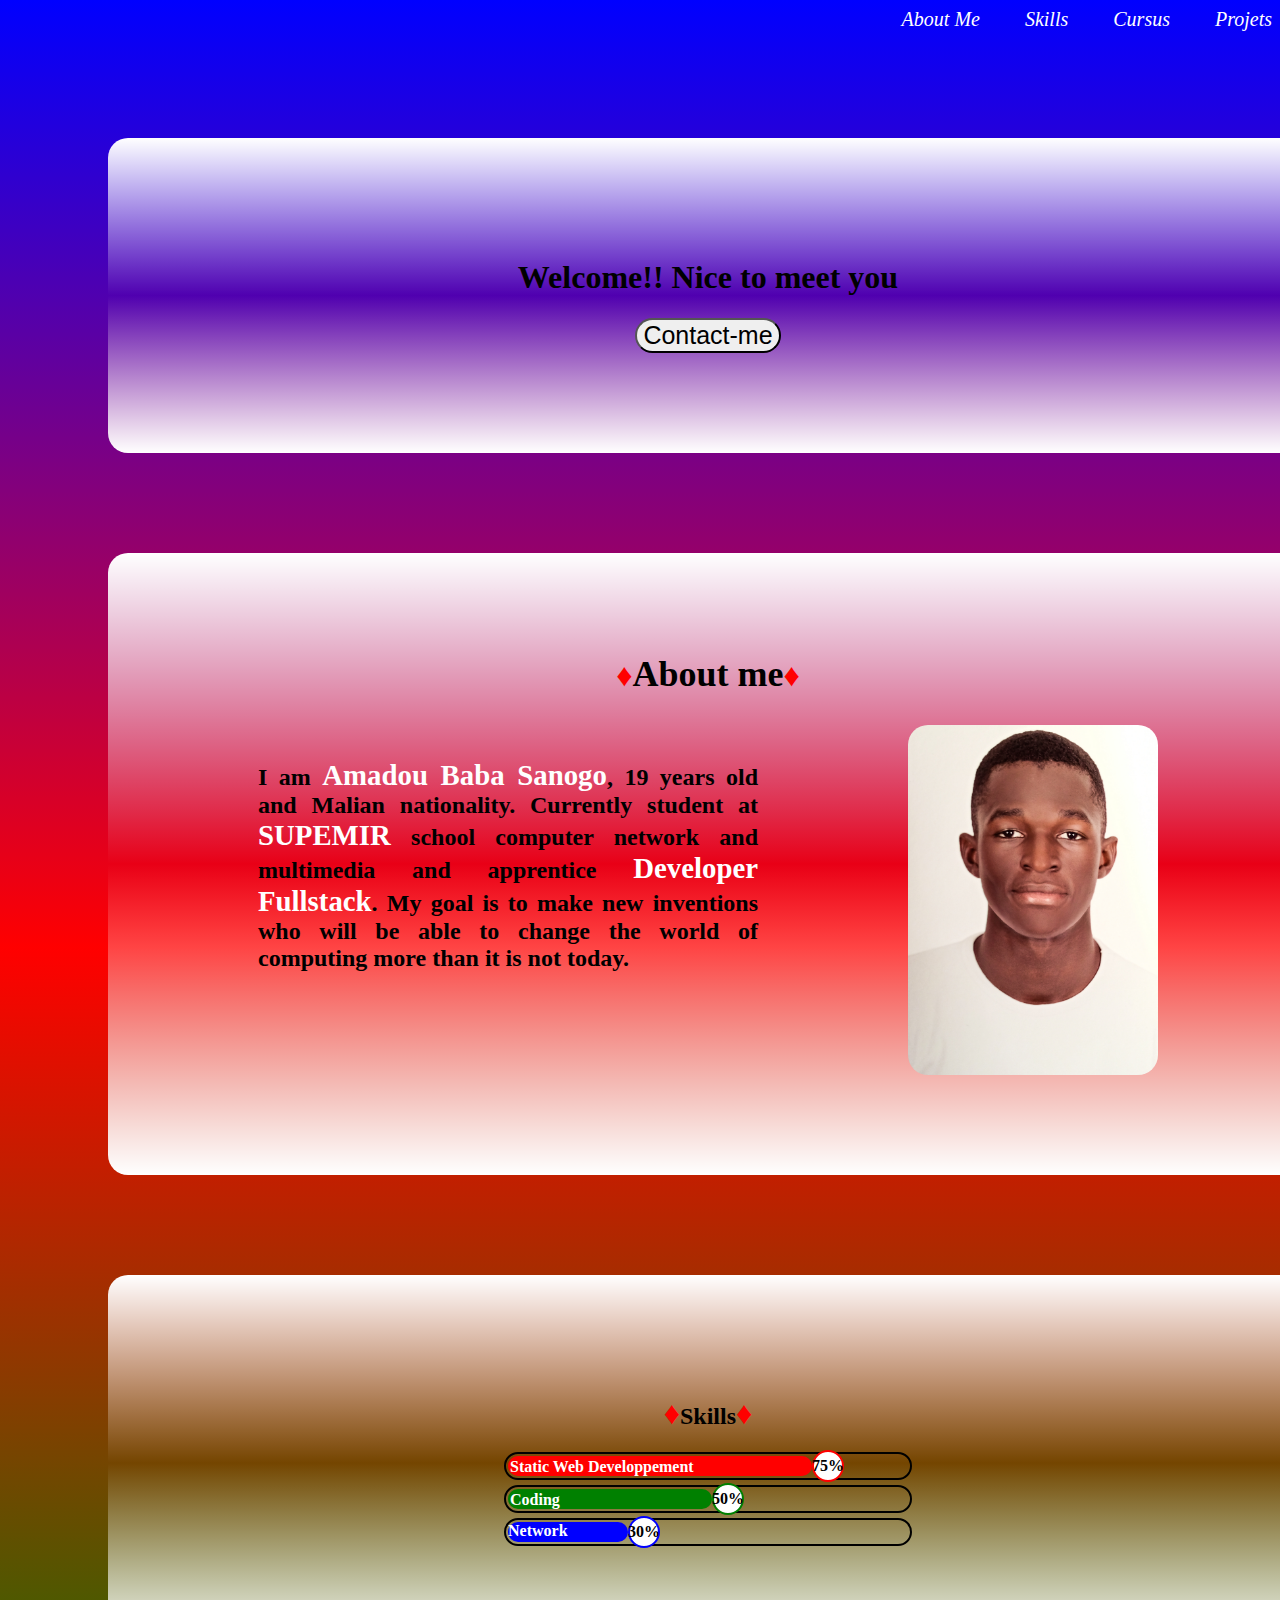
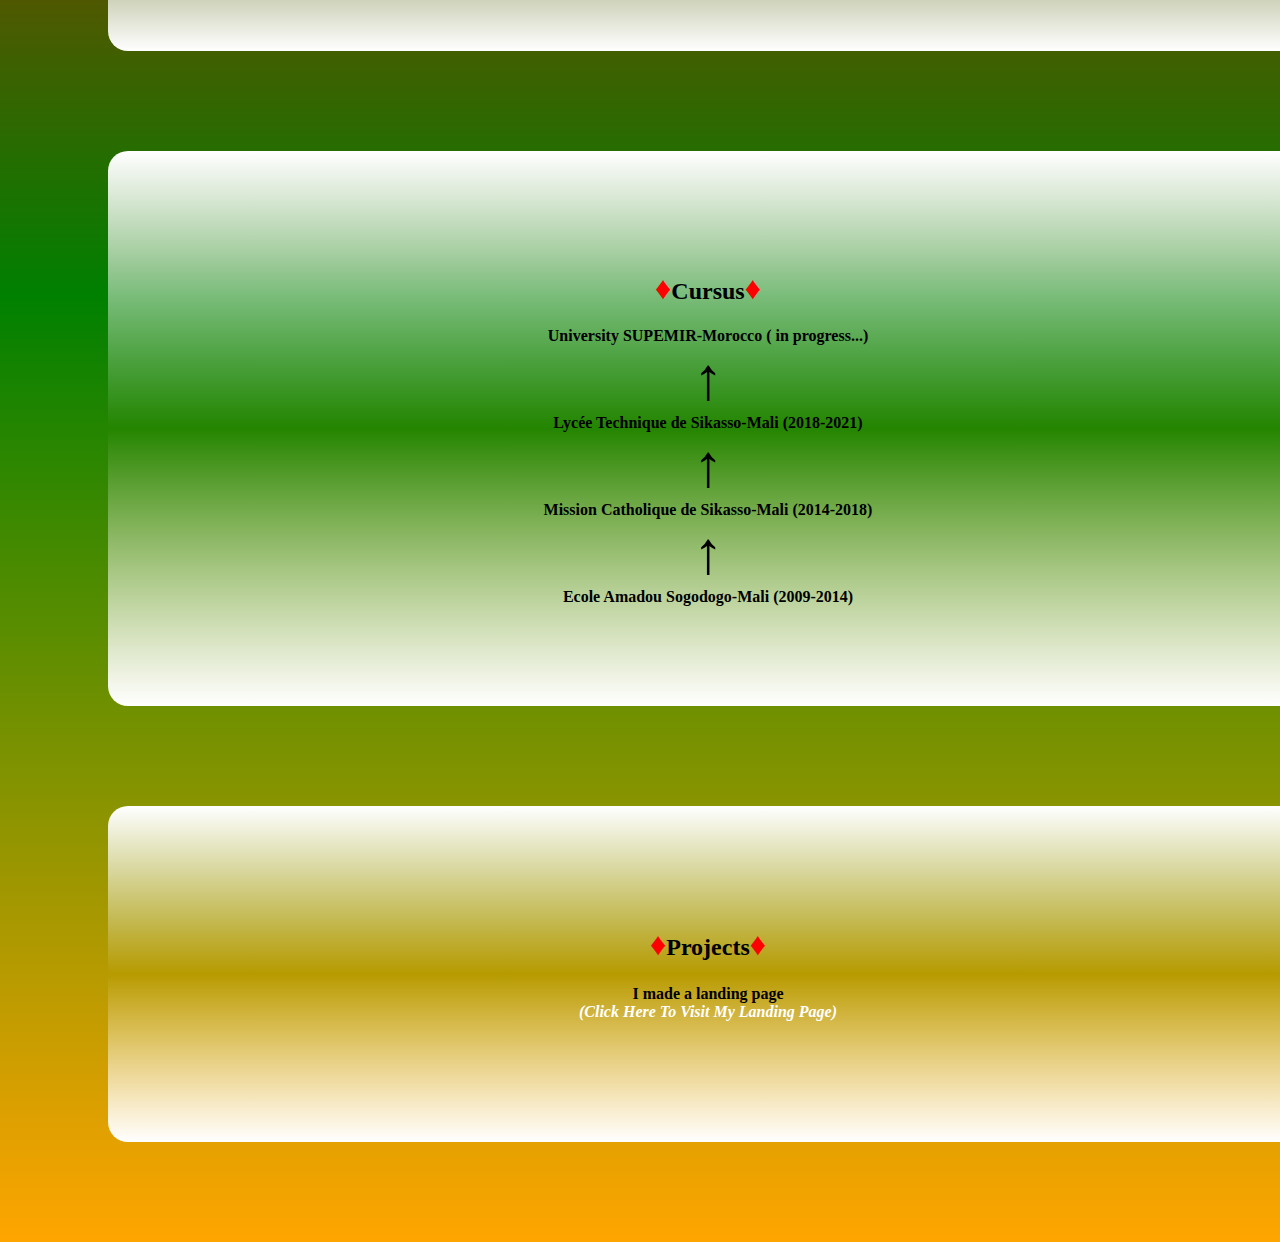
==== index.html @ 4178d825 "Rename portfolio.html to index.html" ====
<!DOCTYPE html>
<html lang="en">
<head>
    <meta charset="UTF-8">
    <meta http-equiv="X-UA-Compatible" content="IE=edge">
    <meta name="viewport" content="width=device-width, initial-scale=1.0">
    <title>Baba portfolio</title>
    <link rel="stylesheet" href="folio.css">
</head>
<body>
        <nav class="header__container">
            <li class="header--li--style"><a class="a--style" href="#About me">About me </a></li>
            <li class="header--li--style"><a class="a--style" href="#Skills">Skills </a></li>
            <li class="header--li--style"><a class="a--style" href="#Cursus">Cursus</a></li>
            <li class="header--li--style"><a class="a--style" href="#Projects">Projets</a></li>
        </nav>
        <div class="Welcome__container">
            <h1>Welcome!! Nice to meet you</h1>
            <a href="./Contact-me.html"> <button class="Contact-me--button" value="Contact-me">Contact-me</button></a>
        </div>
            <section class="body__container">
                    <div id="About me" class="Aboutme__container">
                        <h2><span class="icone--style">♦</span>About me<span class="icone--style">♦</span></h2>
                        <div class="content__container">
                            <div class="paragraph__container">
                                <h4>I am <span class="name--style">Amadou Baba Sanogo</span>, 19 years old and Malian nationality. Currently student at <span class="name--style">SUPEMIR</span>  school computer network and multimedia and apprentice <span class="name--style">Developer Fullstack</span>. My goal is to make new inventions who will be able to change the world of computing more than it is not today.</h4>                            </div>
                                <img src="./IMG_20221124_172805_933.jpg" alt="My photo" title="Me">
                            </div>
                    </div>  
                        <div id="Skills" class="Skills__container">
                            <h2><span class="icone--style">♦</span>Skills<span class="icone--style">♦</span></h2> 
                                <div class="progression">
                                    <div class="Web--progression" >static web developpement</div><span class="progression--percent Web--progression--percent">75%</span>
                                </div>
                                <div class="progression">
                                    <div class="Coding--progression">coding</div><span class="progression--percent Coding--progression--percent">50%</span>
                                </div>
                                <div class="progression">
                                    <div class="Network--progression">network</div><span class="progression--percent Network--progression--percent">30%</span>
                                </div>
                         </div>
                        <div id="Cursus" class="Cursus__container">
                            <h2><span class="icone--style">♦</span>Cursus<span class="icone--style">♦</span></h2>
                            <li class="Cursus--li--style"><strong>University SUPEMIR-Morocco ( in progress...) </strong> </li>
                            <li class="Cursus--li--style"><span class="Arrow">↑</span></li>
                            <li class="Cursus--li--style"><strong>Lycée Technique de Sikasso-Mali (2018-2021)</strong></li>
                            <li class="Cursus--li--style"><span class="Arrow">↑</span></li>
                            <li class="Cursus--li--style"><strong>Mission Catholique de Sikasso-Mali (2014-2018)</strong></li>
                            <li class="Cursus--li--style"><span class="Arrow">↑</span></li>
                            <li class="Cursus--li--style"><strong>Ecole Amadou Sogodogo-Mali (2009-2014)</strong></li>
                        </div>
                            <div id="Projects" class=" Projects__container">
                                <h2><span class="icone--style">♦</span>Projects<span class="icone--style">♦</span></h2>
                               <h4>
                                I made a landing page <br><a href="./landing page.html" target="_blank" class="a--style">(Click here to visit my landing page)</a> 
                               </h4>
                            </div>
            </section>
</body>
</html>
---- folio.css ----
body{
    background-image: linear-gradient(to top, orange,green,red,blue) ;
}
.header__container{
    padding-top: 0px;
    border-radius: 5px;
    font-family: cursive,'Times New Roman', Times, serif;
    min-width: 800px;
    height: 30px;
    font-size: 20px;
    text-align: right;
}
.a--style{
    text-decoration:none;
    font-style:italic;
    color: white;
    text-transform: capitalize;
}
.a--style:hover{
    color: red;
}
.body__container{
 border-radius: 20px;
 margin-top: 100px;
 min-width: 1000px;
}
.Welcome__container{
    background-image:linear-gradient(to top, white,transparent,white);
    text-align: center;
    border-radius: 20px;
    min-width: 1000px;
    margin:100px;
    padding: 100px;
}
.Contact-me--button{
    text-align: center;
    color: black;
    font-size: 25px;
    border-radius: 20px;
}
.Contact-me--button:hover{
    color: white;
    cursor:grab;
    animation: button 2s infinite;
}
@keyframes button{
    0%{
        background-color: red;
    }
    50%{
        background-color:green ;
    }
    100%{
        background-color: blue;
    }
   }
.content__container{
    display: flex;
    align-content: center;
}
.Aboutme__container{
    background-image:linear-gradient(to top, white,transparent,white);
    border-radius: 20px;
    margin:100px;
    padding: 100px;
    min-width: 1000px;
    font-size: 150%;
}
.Aboutme__container> h2{
    text-align: center;
    margin-top: 0px;
}
.paragraph__container{
    text-align: justify;
    width: 500px;
    min-width: 500px;
    margin: 2px 200px auto 50px;
}
img{
margin-left: -50px ;
}
.Skills__container{
    background-image:linear-gradient(to top, white,transparent,white);
    border-radius: 20px;
    margin:100px;
    padding: 100px;
    min-width: 1000px;
}
.Skills__container> h2{
    text-align: center;
}
.Skills__container> div{
    padding: 2px;
    margin: 5px auto;
}
.name--style{
    font-size: 120%;
    color:white ;
}
.Skills--li--style{
    display: inline-block;
}
.Cursus__container{
    background-image:linear-gradient(to top, white,transparent,white);
    text-align: center;
    border-radius: 20px;
    margin:100px;
    padding: 100px;
    min-width: 1000px;
}
.Projects__container{
    background-image:linear-gradient(to top, white,transparent,white);
    text-align: center;
    border-radius: 20px;
    margin:100px;
    padding: 100px;
    min-width: 1000px;
}
img{
    width: 250px;
    height:350px;
    border-radius: 20px;
}

.header--li--style {
    display: inline-block;
    margin-left: 40px;
    list-style: none;
    text-align: center;
}
.icone--style{
    font-size: xx-large;
    color: red;
}
.progression{
    width: 400px;
    max-height: 20px;
    border: 2px solid black;
    border-radius: 100px;
    background-color: transparent;
    display:flex;
    margin-bottom: 10px;
}
.Network--progression , .Coding--progression, .Web--progression{
    border: 2px solid transparent;
    border-radius: 20px;
    background-color: #355326;
    color: white;
    text-align: left;
    text-transform: capitalize;
    font-weight: bolder;
}
.Network--progression{
    width: 120px;
    background-color: blue;
    animation: Progression 10s infinite ;
    border: none;
}
.Network--progression--percent{
    border: 2px solid blue;
}
.Coding--progression{
    width: 200px;
    background-color: green;
    animation: Progression 10s infinite ;
}
.Coding--progression--percent{
    border: 2px solid green;
}
.Web--progression{
    width: 300px;
    background-color: red;
    animation: Progression 10s infinite ;
}
.Web--progression--percent{
    border: 2px solid red;
}
.progression--percent{
    height: 28px;
    width: 28px;
    color: black;
    margin-right: -25px;
    margin-top: -6px;
    font-weight: bolder;
    float: right;
    background:white;
    border-radius: 50%;
    color: #000;
    display: flex;
    align-items: center;
    justify-content:center ;
}
@keyframes Progression{
    0%{
        width:0 ;
        color: transparent;
    }
    75%{
       color: transparent;
    }
    100%{

    }
}

.Cursus--li--style{
    list-style: none;
    text-align: center;
}
.Arrow{
font-size: 60px;
}
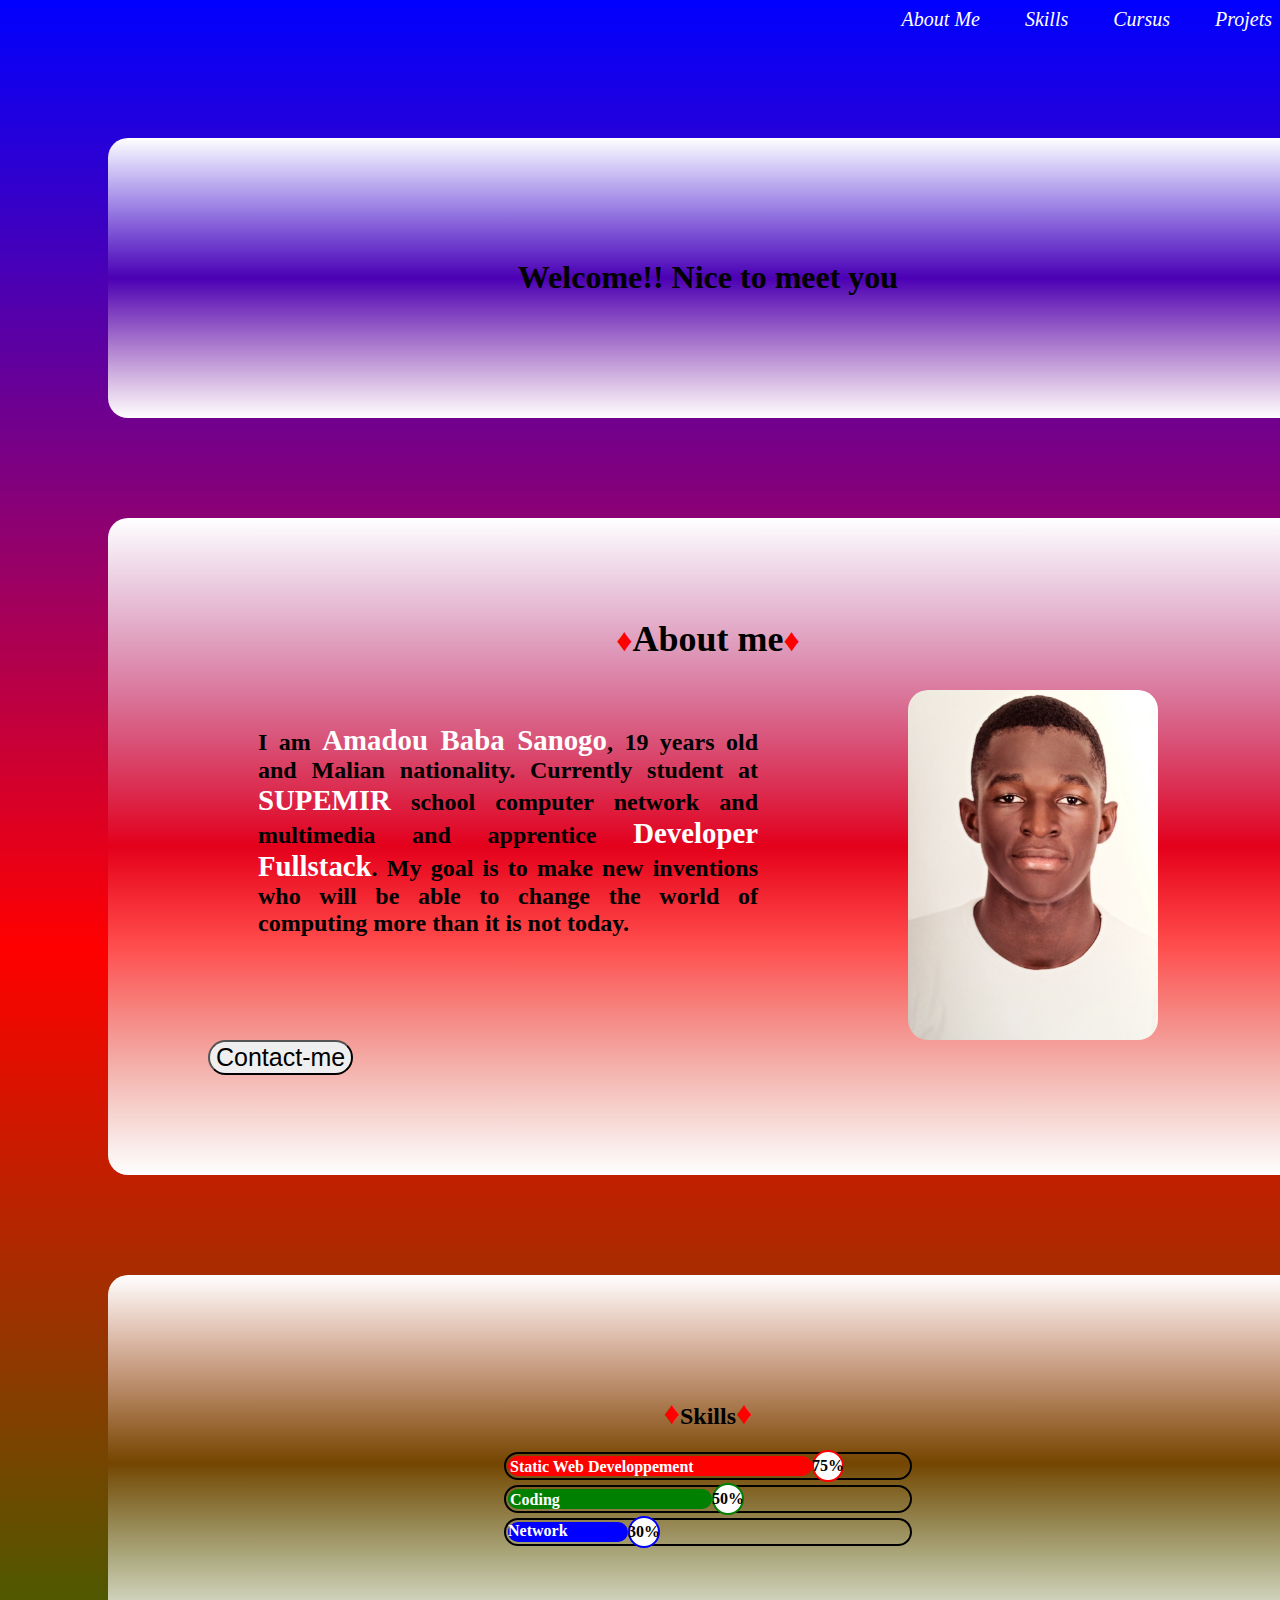
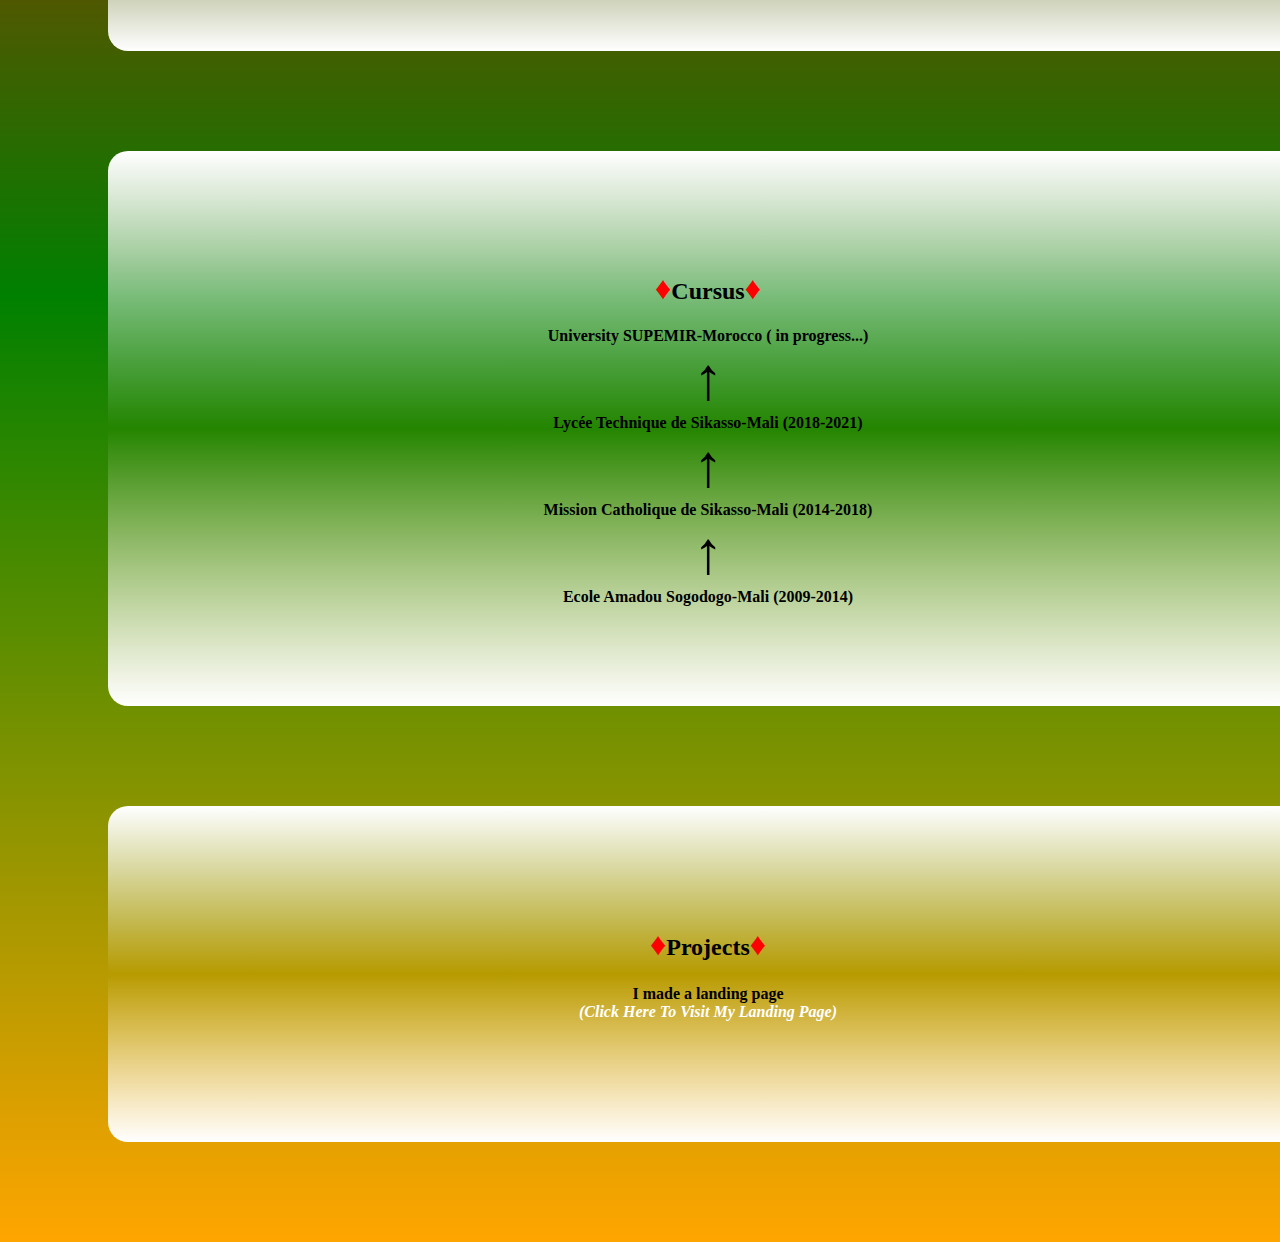
==== commit 1508304a: "Rename portfolio.html to index.html" ====
--- a/index.html
+++ b/index.html
@@ -16,7 +16,6 @@
         </nav>
         <div class="Welcome__container">
             <h1>Welcome!! Nice to meet you</h1>
-            <a href="./Contact-me.html"> <button class="Contact-me--button" value="Contact-me">Contact-me</button></a>
         </div>
             <section class="body__container">
                     <div id="About me" class="Aboutme__container">
@@ -26,6 +25,7 @@
                                 <h4>I am <span class="name--style">Amadou Baba Sanogo</span>, 19 years old and Malian nationality. Currently student at <span class="name--style">SUPEMIR</span>  school computer network and multimedia and apprentice <span class="name--style">Developer Fullstack</span>. My goal is to make new inventions who will be able to change the world of computing more than it is not today.</h4>                            </div>
                                 <img src="./IMG_20221124_172805_933.jpg" alt="My photo" title="Me">
                             </div>
+                            <a href="https://codepen.io/AmadouBaba/pen/gOjawpr"> <button class="Contact-me--button" value="Contact-me">Contact-me</button></a>
                     </div>  
                         <div id="Skills" class="Skills__container">
                             <h2><span class="icone--style">♦</span>Skills<span class="icone--style">♦</span></h2> 
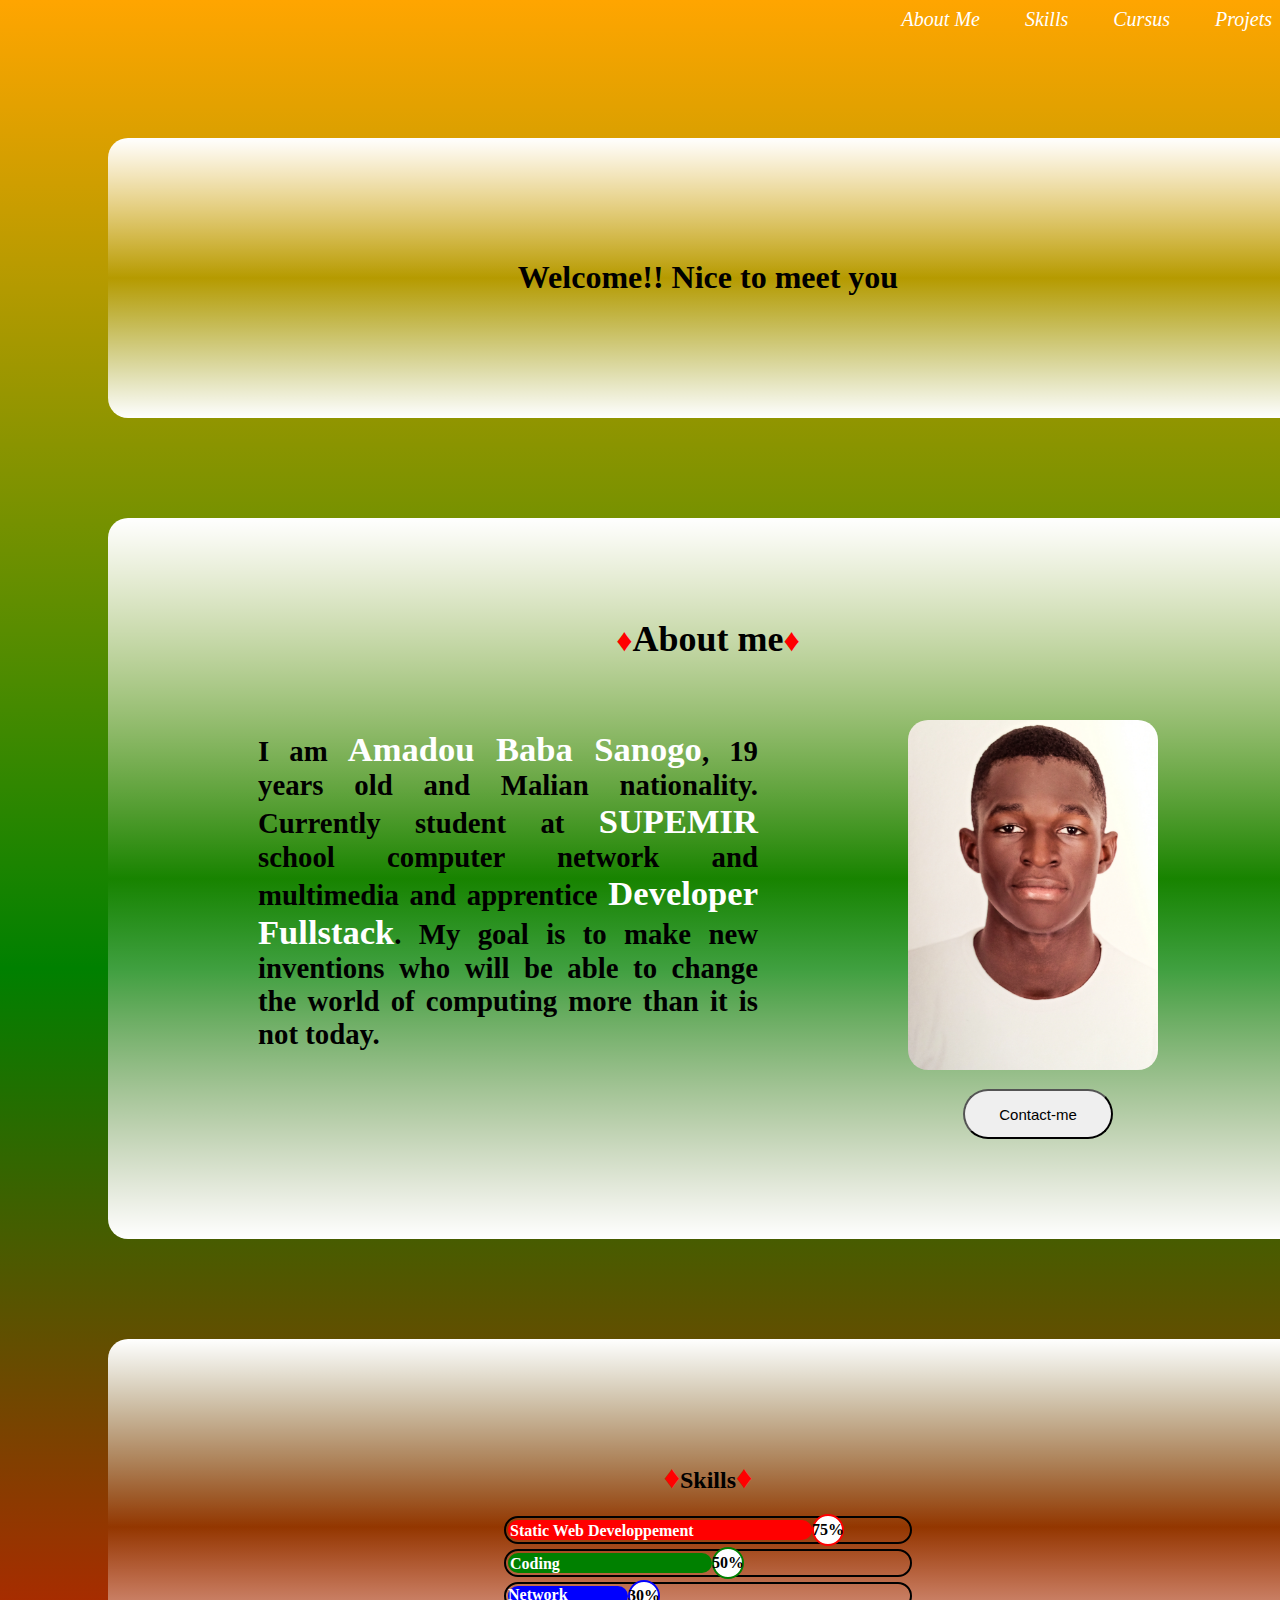
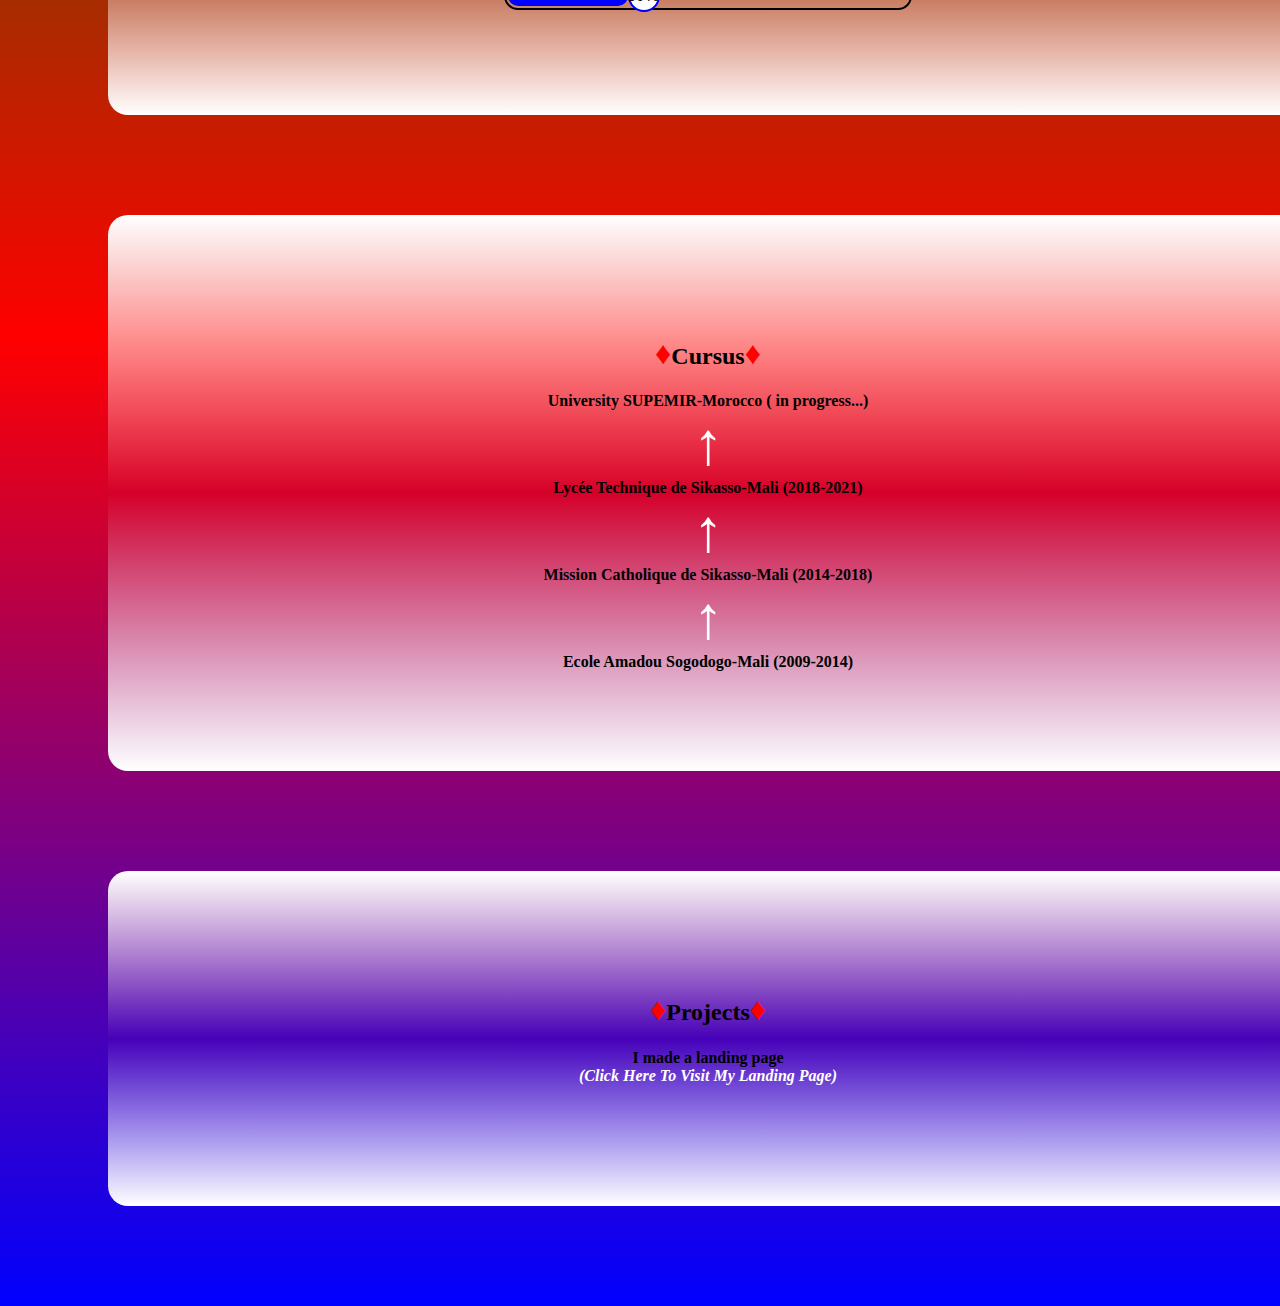
==== commit 02a850ec: "Rename portfolio.html to index.html" ====
--- a/index.html
+++ b/index.html
@@ -52,7 +52,7 @@
                             <div id="Projects" class=" Projects__container">
                                 <h2><span class="icone--style">♦</span>Projects<span class="icone--style">♦</span></h2>
                                <h4>
-                                I made a landing page <br><a href="./landing page.html" target="_blank" class="a--style">(Click here to visit my landing page)</a> 
+                                I made a landing page <br><a href=" https://amadou-baba.github.io/Mali.github.io/" target="_blank" class="a--style">(Click here to visit my landing page)</a> 
                                </h4>
                             </div>
             </section>
--- a/folio.css
+++ b/folio.css
@@ -1,5 +1,5 @@
   body{
-    background-image: linear-gradient(to top, orange,green,red,blue) ;
+    background-image: linear-gradient(to bottom, orange,green,red,blue) ;
 }
 .header__container{
     padding-top: 0px;
@@ -25,7 +25,7 @@
  min-width: 1000px;
 }
 .Welcome__container{
-    background-image:linear-gradient(to top, white,transparent,white);
+    background-image:linear-gradient(to top, white,transparent, white);
     text-align: center;
     border-radius: 20px;
     min-width: 1000px;
@@ -34,12 +34,17 @@
 }
 .Contact-me--button{
     text-align: center;
+    font-family: 'Franklin Gothic Medium', 'Arial Narrow', Arial, sans-serif;
     color: black;
-    font-size: 25px;
-    border-radius: 20px;
+    width: 150px;
+    height: 50px;
+    margin-left: 755px;
+    font-size: 15px;
+    border-radius: 100px;
 }
 .Contact-me--button:hover{
     color: white;
+    border-color: black;
     cursor:grab;
     animation: button 2s infinite;
 }
@@ -48,7 +53,7 @@
         background-color: red;
     }
     50%{
-        background-color:green ;
+        background-color:purple ;
     }
     100%{
         background-color: blue;
@@ -72,12 +77,14 @@
 }
 .paragraph__container{
     text-align: justify;
+    font-size: 120%;
     width: 500px;
     min-width: 500px;
     margin: 2px 200px auto 50px;
 }
 img{
-margin-left: -50px ;
+    margin-top:30px ;
+    margin-left: -50px ;
 }
 .Skills__container{
     background-image:linear-gradient(to top, white,transparent,white);
@@ -195,11 +202,8 @@
         width:0 ;
         color: transparent;
     }
-    75%{
+    60%{
        color: transparent;
-    }
-    100%{
-
     }
 }
 
@@ -209,4 +213,5 @@
 }
 .Arrow{
 font-size: 60px;
+color: white;
 }